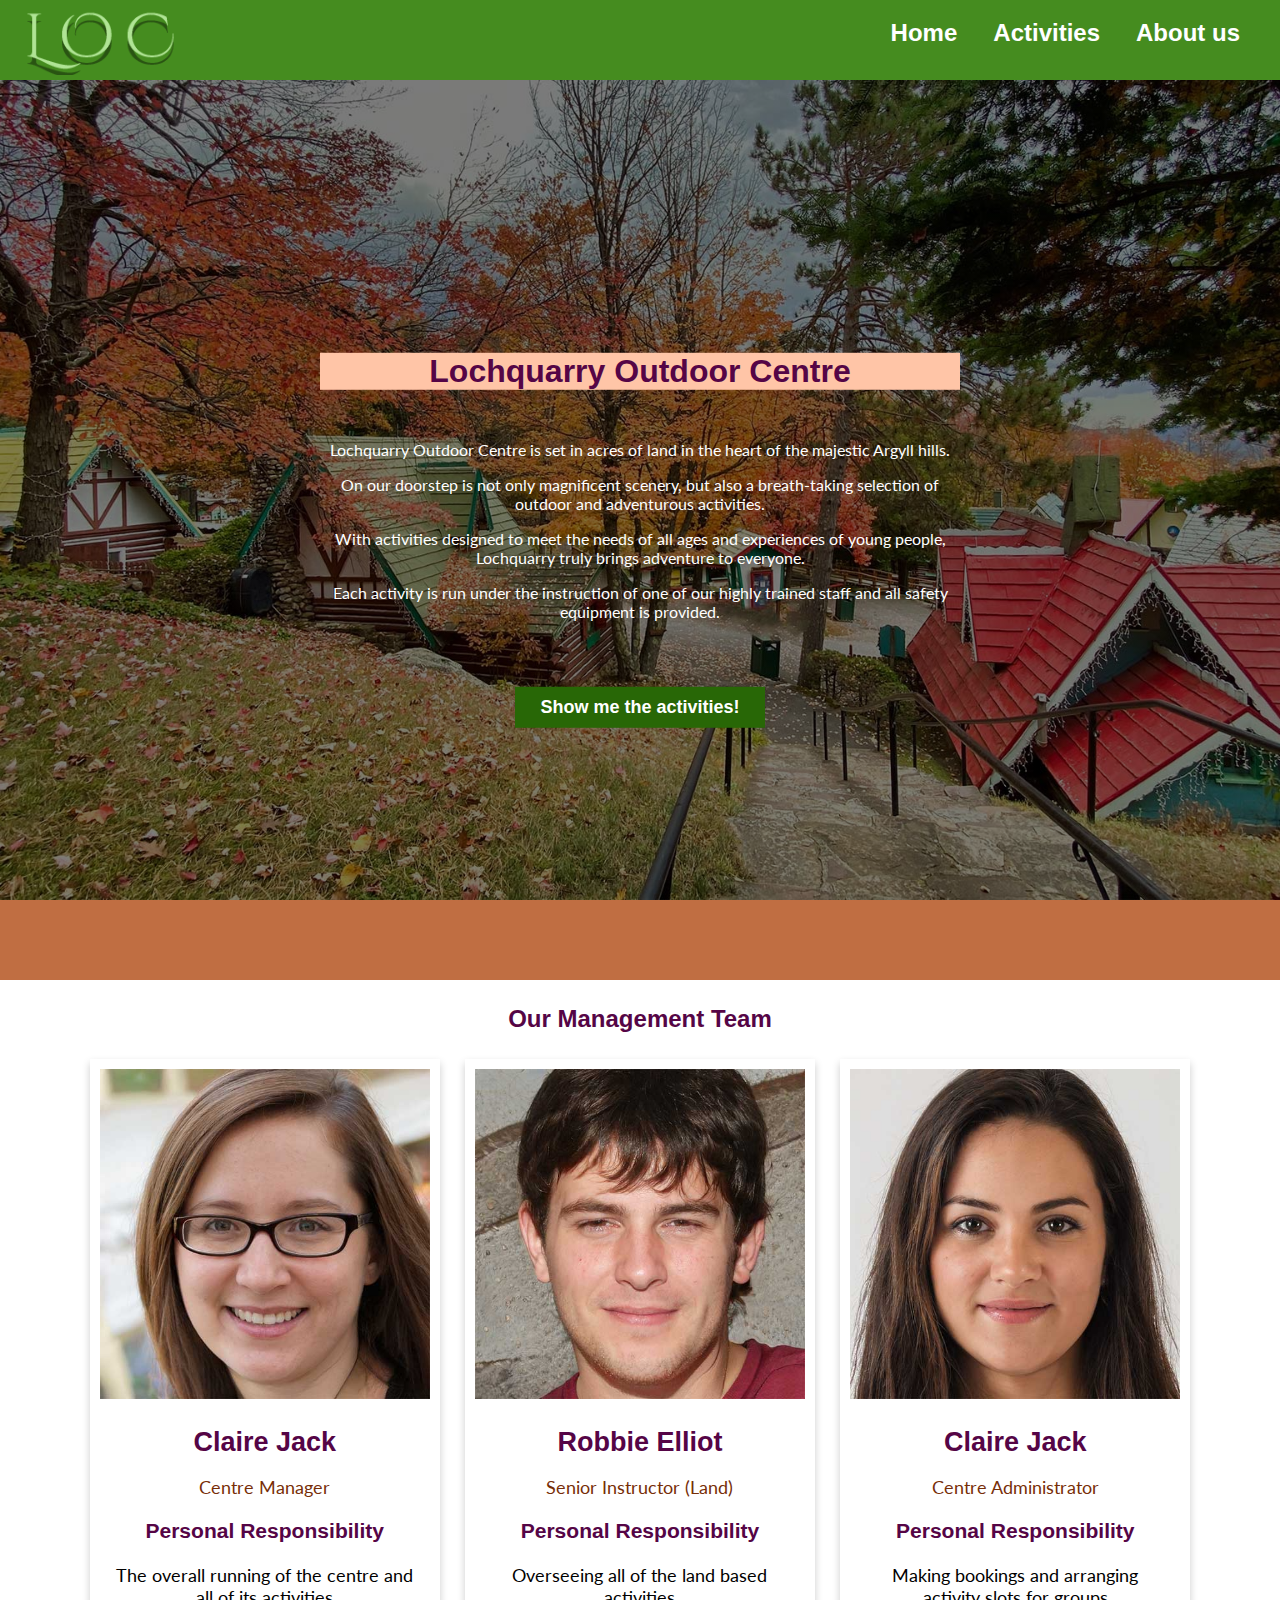
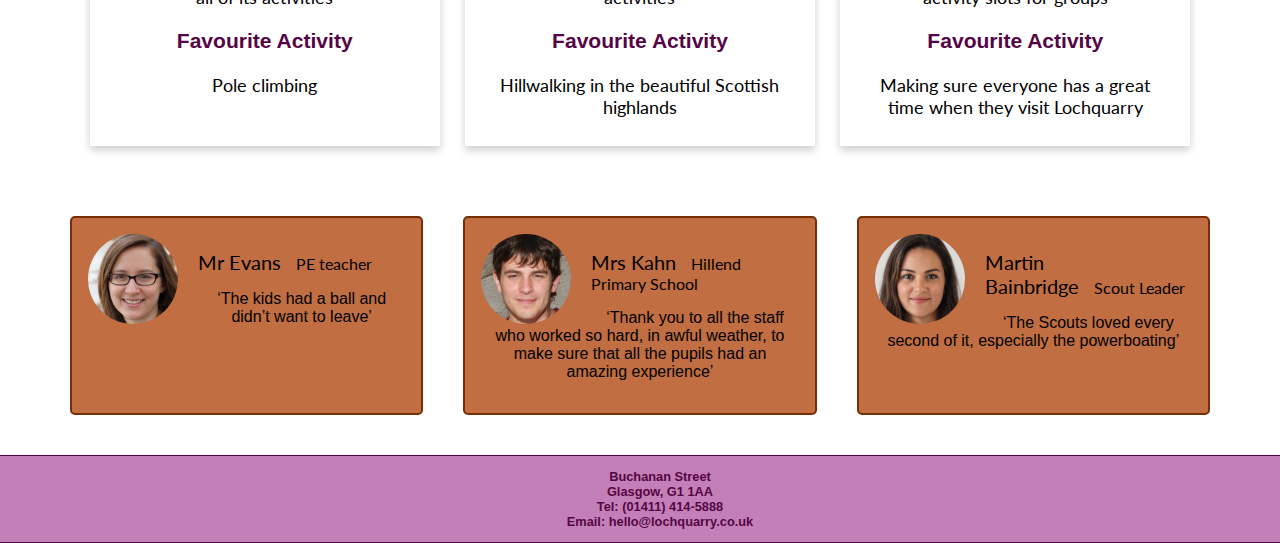
==== about.html @ d8d75395 "Adding about.html page & styling updates" ====
<!DOCTYPE html>
<html lang="en">
<head>
    <meta charset="UTF-8">
    <meta http-equiv="X-UA-Compatible" content="IE=edge">
    <meta name="viewport" content="width=device-width, initial-scale=1.0">
    <link rel="stylesheet" href="https://fonts.googleapis.com/css?family=Lato">
    <link rel="stylesheet" href="css/style.css" type="text/css">
    <title>Lochquarry Outdoor Centre</title>
</head>

<body>
    <!-- Navbar -->
    <div class="topnav">
        <a href="index.html"><img class="logo" src="img/logo-1.png" alt="Logo of Lochquarry Outdoor Centre"></a>
        <div class="navbar">
            <a href="index.html">Home</a>
            <a href="activities.html">Activities</a>
            <a href="about.html">About us</a>
        </div>
    </div>

    <!-- Hero Image -->
    <div class="img-hero">
        <div class="txt-hero">
            <h1>Lochquarry Outdoor Centre</h1>
            <p>Lochquarry Outdoor Centre is set in acres of land in the heart of the majestic Argyll hills.</p>
            <p>On our doorstep is not only magnificent scenery, but also a breath-taking selection of outdoor and adventurous activities.</p>
            <p>With activities designed to meet the needs of all ages and experiences of young people, Lochquarry truly brings adventure to everyone.</p>
            <p>Each activity is run under the instruction of one of our highly trained staff and all safety equipment is provided.</p>
            <button onclick="window.location.href='activities.html'">Show me the activities!</button>
        </div>
    </div>

    <!-- Content -->
    <div class="content-about">
        <h2>Our Management Team</h2>
        <div class="cards">
            <div class="card">
                <img src="../img/personnel-1.jpg" alt="Image of center staff" style="width: 100%">
                <div class="card-txt">
                    <h2>Claire Jack</h2>
                    <p class="title">Centre Manager</p>
                    <h3>Personal Responsibility</h3>
                    <p>The overall running of the centre and all of its activities</p>
                    <h3>Favourite Activity</h3>
                    <p>Pole climbing</p>
                </div>
            </div>
            <div class="card">
                <img src="../img/personnel-2.jpg" alt="Image of center staff" style="width: 100%">
                <div class="card-txt">
                    <h2>Robbie Elliot</h2>
                    <p class="title">Senior Instructor (Land)</p>
                    <h3>Personal Responsibility</h3>
                    <p>Overseeing all of the land based activities</p>
                    <h3>Favourite Activity</h3>
                    <p>Hillwalking in the beautiful Scottish highlands</p>
                </div>
            </div>
            <div class="card">
                <img src="../img/personnel-3.jpg" alt="Image of center staff" style="width: 100%">
                <div class="card-txt">
                    <h2>Claire Jack</h2>
                    <p class="title">Centre Administrator</p>
                    <h3>Personal Responsibility</h3>
                    <p>Making bookings and arranging activity slots for groups</p>
                    <h3>Favourite Activity</h3>
                    <p>Making sure everyone has a great time when they visit Lochquarry</p>
                </div>
            </div>
        </div>
            <!-- <div class="card-2"><img src="../img/personnel-2.jpg" alt="Image of center staff" style="width: 100%"></div>
            <div class="card-3"><img src="../img/personnel-3.jpg" alt="Image of center staff" style="width: 100%"></div> -->
        </div>
        <!-- Personnel Cards -->

        <div class="fb-act">
            <!-- <div class="fb-col">
                <div class="fb-img-pers fb-img-4"></div>
                <div class="fb-img-pers fb-img-5"></div>
                <div class="fb-img-pers fb-img-6"></div>
            </div> -->


        <!-- Testimonials -->
            <div class="test-container">
                <div class="testimonial test-1">
                    <img src="img/personnel-1.jpg" alt="Avatar" style="width:90px">
                    <p><span>Mr Evans</span>PE teacher</p>
                    <p>‘The kids had a ball and didn’t want to leave’</p>
                </div>
                <div class="testimonial test-2">
                    <img src="img/personnel-2.jpg" alt="Avatar" style="width:90px">
                    <p><span>Mrs Kahn</span>Hillend Primary School</p>
                    <p>‘Thank you to all the staff who worked so hard, in awful weather, to make sure that all the pupils had an amazing experience’</p>
                </div>
                <div class="testimonial test-3">
                    <img src="img/personnel-3.jpg" alt="Avatar" style="width:90px">
                    <p><span>Martin Bainbridge</span>Scout Leader</p>
                    <p>‘The Scouts loved every second of it, especially the powerboating’</p>
                </div>
            </div>
        </div>
    </div>

    <!-- Footer -->
    <footer>
        <div class="address">
            <ul>
                <li>Buchanan Street</li>
                <li>Glasgow, G1 1AA</li>
                <li>Tel: (01411) 414-5888</li>
                <li>Email: hello@lochquarry.co.uk</li>
            </ul>
        </div>
    </footer>
</body>
</html>
---- css/style.css ----
/* Stylesheet for Lochquarry Outdoor Centre */
/* 2022 */
/* https://tsamayadesigns.github.io/LochquarryOutdoorCentre/index.html */

:root {
    /* Colours */
    --pri-0: #5FA739;
    --pri-1: #B0E495;
    --pri-3: #458C1F;    
    --pri-4: #286706;
    --sec-1-0: #C06E42;
    --sec-1-1: #FFC5A7;
    --sec-1-4: #772E07;
    --sec-2-0: #8A2F78;    
    --sec-2-1: #C380B6;
    --sec-2-4: #550546;
    --bgc-0: #dedede;
    --bgc-1: #ffffff;
    --blk-0: #111111;

    /* Fonts */
    --ffam: "Segoe Print", Verdana, Geneva, Tahoma, sans-serif;
    --ftxt: "Lato", sans-serif;
}

body {
    margin: 0;
    font-family: var(--ftxt);
    background-color: var(--bgc-1);
    box-sizing: border-box;
}
body, html {
    height: 100%;
}
h1,h2,h3,h4,h5,h6 {
    font-family: var(--ffam);
    text-align: center;
    color: var(--sec-2-4);
}

/* Navigation */
.topnav {
    background-color: var(--pri-3);
    height: 80px;
}
.logo {
    max-height: 70px;
    margin: 5px 20px;
}
.navbar {
    float: right;
    overflow: hidden;
    padding: 1.2em 1.5em;
}
.navbar a {
    text-decoration: none;
    text-align: center;
    padding: 5px 16px;
    font-size: 1.5em;
    color: var(--bgc-1);
    /* background-color: var(--pri-0); */
    font-weight: 700;
    font-family: var(--ffam);
}
.navbar a:hover {
    background-color: var(--sec-1-4);
    color: var(--sec-1-1);
    font-weight: 900;
}

.content {
    margin: 0 100px;
    background-color: var(--bgc-0);
}
.content h1, h2 {
    margin: 0;
    padding-top: 25px;
}

.content-about {
    background-color: transparent;
}

/* Testimonials */
.test-container {
    display: flex;
    flex-direction: row;
    justify-content: space-evenly;
}
.testimonial {
    border: 2px solid var(--sec-1-4);;
    background-color: var(--sec-1-0);;
    border-radius: 5px;
    padding: 16px;
    margin: 20px 20px 40px;
    flex: 1;
}
.testimonial p:nth-of-type(even) {        
    font-family: var(--ffam);
    text-align: center;
}
.testimonial::after {
    content: "";
    clear: both;
    display: table;
}
.testimonial img {
    float: left;
    margin-right: 20px;
    border-radius: 50%;
}
.testimonial span {
    font-size: 20px;
    margin-right: 15px;
}
  

.fb-act {
    margin: 50px 50px 0;
}
.fb-row {
    display: flex;
    flex-direction: row; 
    justify-content: center;
    flex-wrap: wrap;
    padding-bottom: 100px;
}
.fb-row:nth-child(even) {
    flex-direction: row-reverse;
}
.fb-row h4 {
    margin-bottom: 0;
}
.fb-row p {
    margin-top: 0;
}
.fb-img, .fb-txt {
    align-items: center;
    text-align: center;
    min-width: 40%;
    max-width: 50%;
}
.fb-txt {
    padding: 0 20px;
    margin:auto;
    align-items: flex-start;
}

.fb-col {
    display: flex;
    flex-direction: column; 
    justify-content: center;
    flex-wrap: wrap;
    padding-bottom: 100px;
}
.img-hero {
    background-image: linear-gradient(rgba(0, 0, 0, 0.5), rgba(0, 0, 0, 0.5)), url(../img/loc-1.jpg);
    background-attachment: fixed;
    background-position: center;
    background-repeat: no-repeat;
    background-size: cover;
    position: relative;
    height: 100%;
    background-color: var(--sec-1-0);
}
.txt-hero {
    text-align: center;
    position: absolute;
    top: 50%;
    left: 50%;
    transform: translate(-50%, -50%);
    color: var(--bgc-1);
}
.txt-hero h1 {
    background-color: var(--sec-1-1);
    margin-bottom: 50px;
}
.txt-hero button {
    border: none;
    outline: 0;
    display: inline-block;
    padding: 10px 25px;
    color: var(--bgc-1);
    background-color: var(--pri-4);
    text-align: center;
    cursor: pointer;  
    font-weight: 700;
    font-size: large; 
    margin-top: 50px;
}

.fb-img-1 {
    background-image: url(../img/archery-2.jpg);
}
.fb-img-2 {
    background-image: url(../img/kayaking-1.jpg);
}
.fb-img-3 {
    background-image: url(../img/abseiling-1.jpg);
}

.fb-img {
    margin: 0 20px;
    background-repeat: no-repeat;
    background-size: cover;
    background-color: var(--sec-1-0);
    position: relative;
    min-height: 560px;
    min-width: 585px;
    /* height: 350px; */
    /* min-width: 150px;
    max-width: 300px; */
    /* border-radius: 15px;
    box-shadow: var(--blk-0) 2px 3px; */
}

.fb-img-pers {
    margin: 20px;
    background-repeat: no-repeat;
    background-size: cover;
    background-color: var(--sec-1-0);
    position: relative;
    height: 450px;
    width: 450px;
}

/* Personnel Cards */
.cards {
    display: flex;
    flex-direction: row;
    justify-content: space-between;
    margin: 2% 7%;
}
/* .col-about {
    width: 33.3%;
    margin-bottom: 20px;
    padding: 0 10px;
} */
.card {
    box-shadow: 0 4px 8px 0 rgba(0, 0, 0, 0.2);
    width: 30%;
    padding: 10px;
}
.card-txt {
    padding: 0 16px;
    text-align: center;
    font-size: large; 
}
.title {
    color:  var(--sec-1-4);
}
  


/* Footer */
footer {
    background-color: var(--sec-2-1);
    font-family: var(--ffam);
    border-top: 1px solid var(--sec-2-4);
    border-bottom: 1px solid var(--sec-2-4);
    /* margin-top: 2em; */
}
footer ul {    
    list-style-type: none;
    font-size: .8em;
    color: var(--sec-2-4);
    font-weight: 600;
    text-align: center;
}
.address {
    width: 30%;
    margin: 0 auto;
}
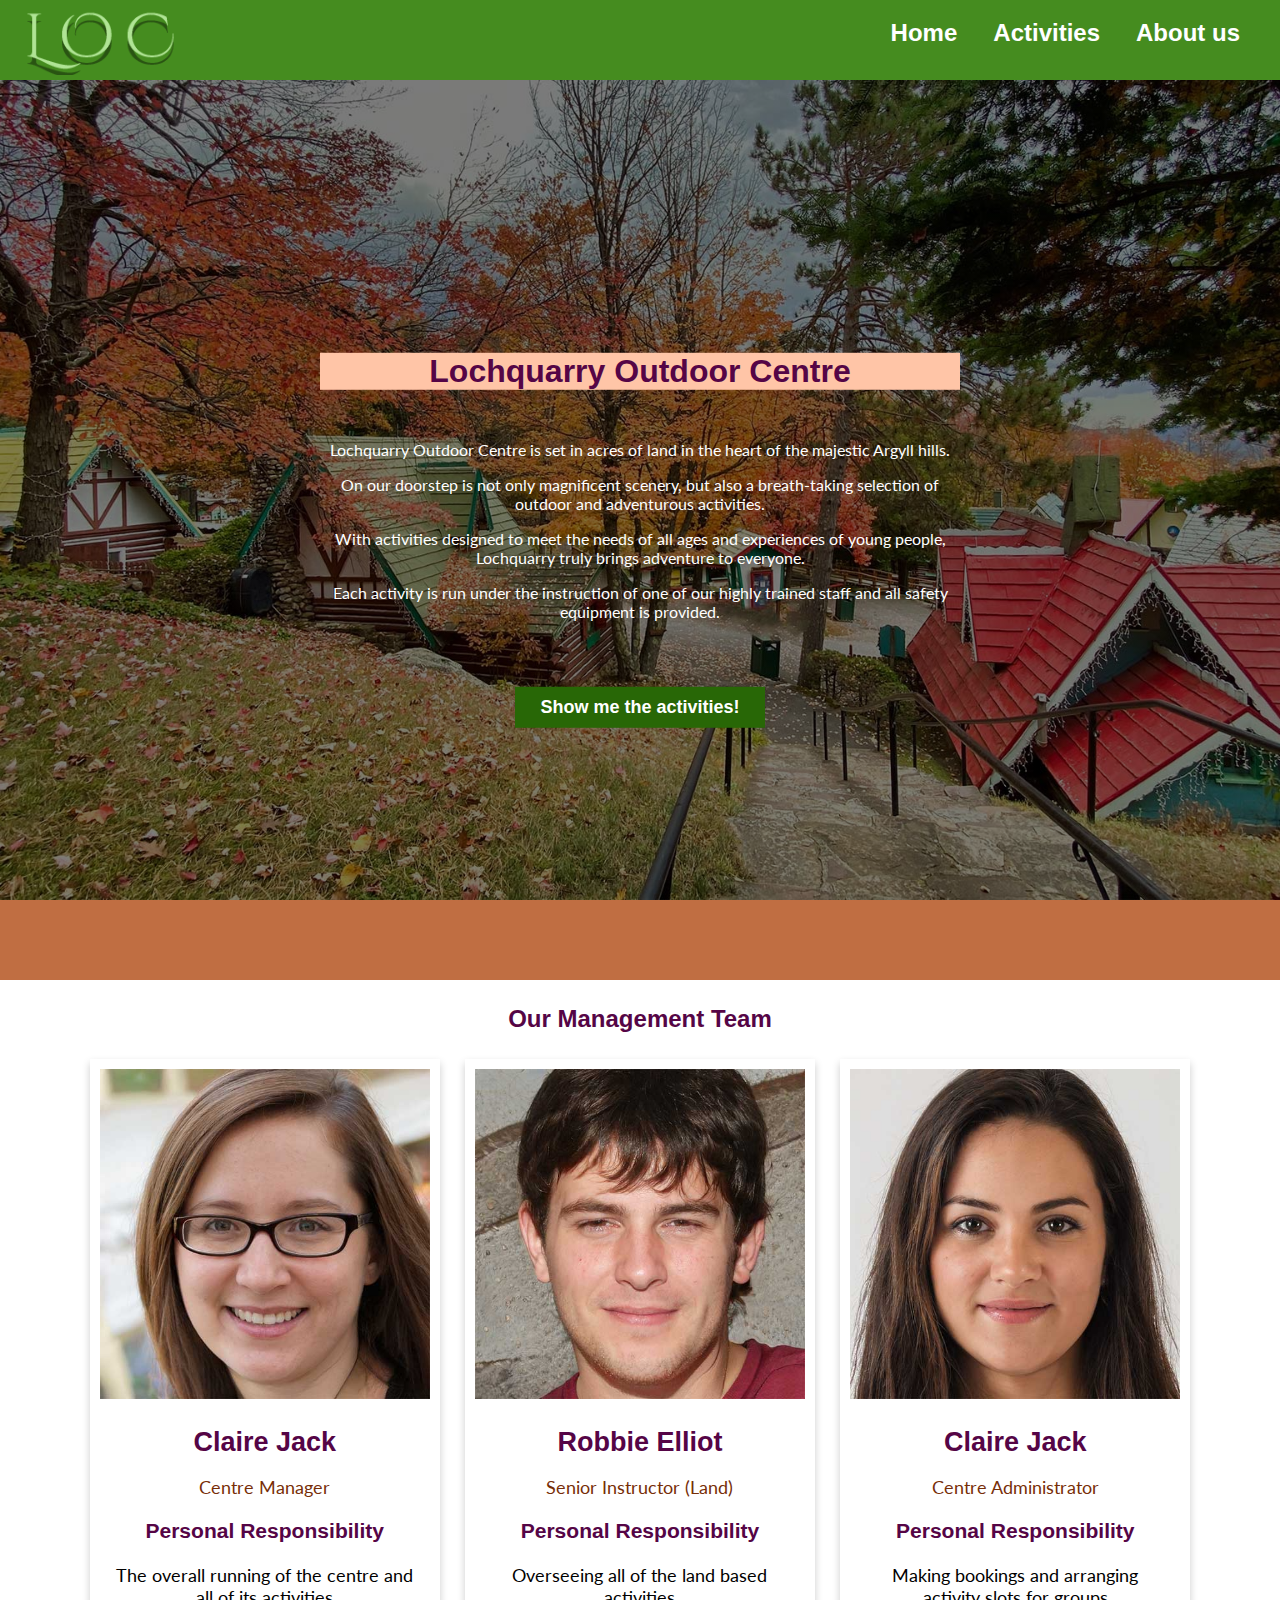
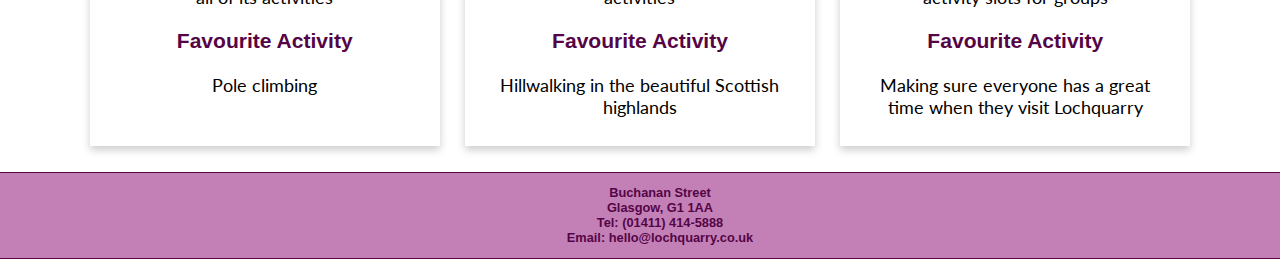
==== commit 888ade60: "About.html updates" ====
--- a/about.html
+++ b/about.html
@@ -34,6 +34,8 @@
 
     <!-- Content -->
     <div class="content-about">
+        
+        <!-- Personnel Cards -->
         <h2>Our Management Team</h2>
         <div class="cards">
             <div class="card">
@@ -70,38 +72,6 @@
                 </div>
             </div>
         </div>
-            <!-- <div class="card-2"><img src="../img/personnel-2.jpg" alt="Image of center staff" style="width: 100%"></div>
-            <div class="card-3"><img src="../img/personnel-3.jpg" alt="Image of center staff" style="width: 100%"></div> -->
-        </div>
-        <!-- Personnel Cards -->
-
-        <div class="fb-act">
-            <!-- <div class="fb-col">
-                <div class="fb-img-pers fb-img-4"></div>
-                <div class="fb-img-pers fb-img-5"></div>
-                <div class="fb-img-pers fb-img-6"></div>
-            </div> -->
-
-
-        <!-- Testimonials -->
-            <div class="test-container">
-                <div class="testimonial test-1">
-                    <img src="img/personnel-1.jpg" alt="Avatar" style="width:90px">
-                    <p><span>Mr Evans</span>PE teacher</p>
-                    <p>‘The kids had a ball and didn’t want to leave’</p>
-                </div>
-                <div class="testimonial test-2">
-                    <img src="img/personnel-2.jpg" alt="Avatar" style="width:90px">
-                    <p><span>Mrs Kahn</span>Hillend Primary School</p>
-                    <p>‘Thank you to all the staff who worked so hard, in awful weather, to make sure that all the pupils had an amazing experience’</p>
-                </div>
-                <div class="testimonial test-3">
-                    <img src="img/personnel-3.jpg" alt="Avatar" style="width:90px">
-                    <p><span>Martin Bainbridge</span>Scout Leader</p>
-                    <p>‘The Scouts loved every second of it, especially the powerboating’</p>
-                </div>
-            </div>
-        </div>
     </div>
 
     <!-- Footer -->
--- a/css/style.css
+++ b/css/style.css
@@ -251,7 +251,6 @@
 }
   
 
-
 /* Footer */
 footer {
     background-color: var(--sec-2-1);
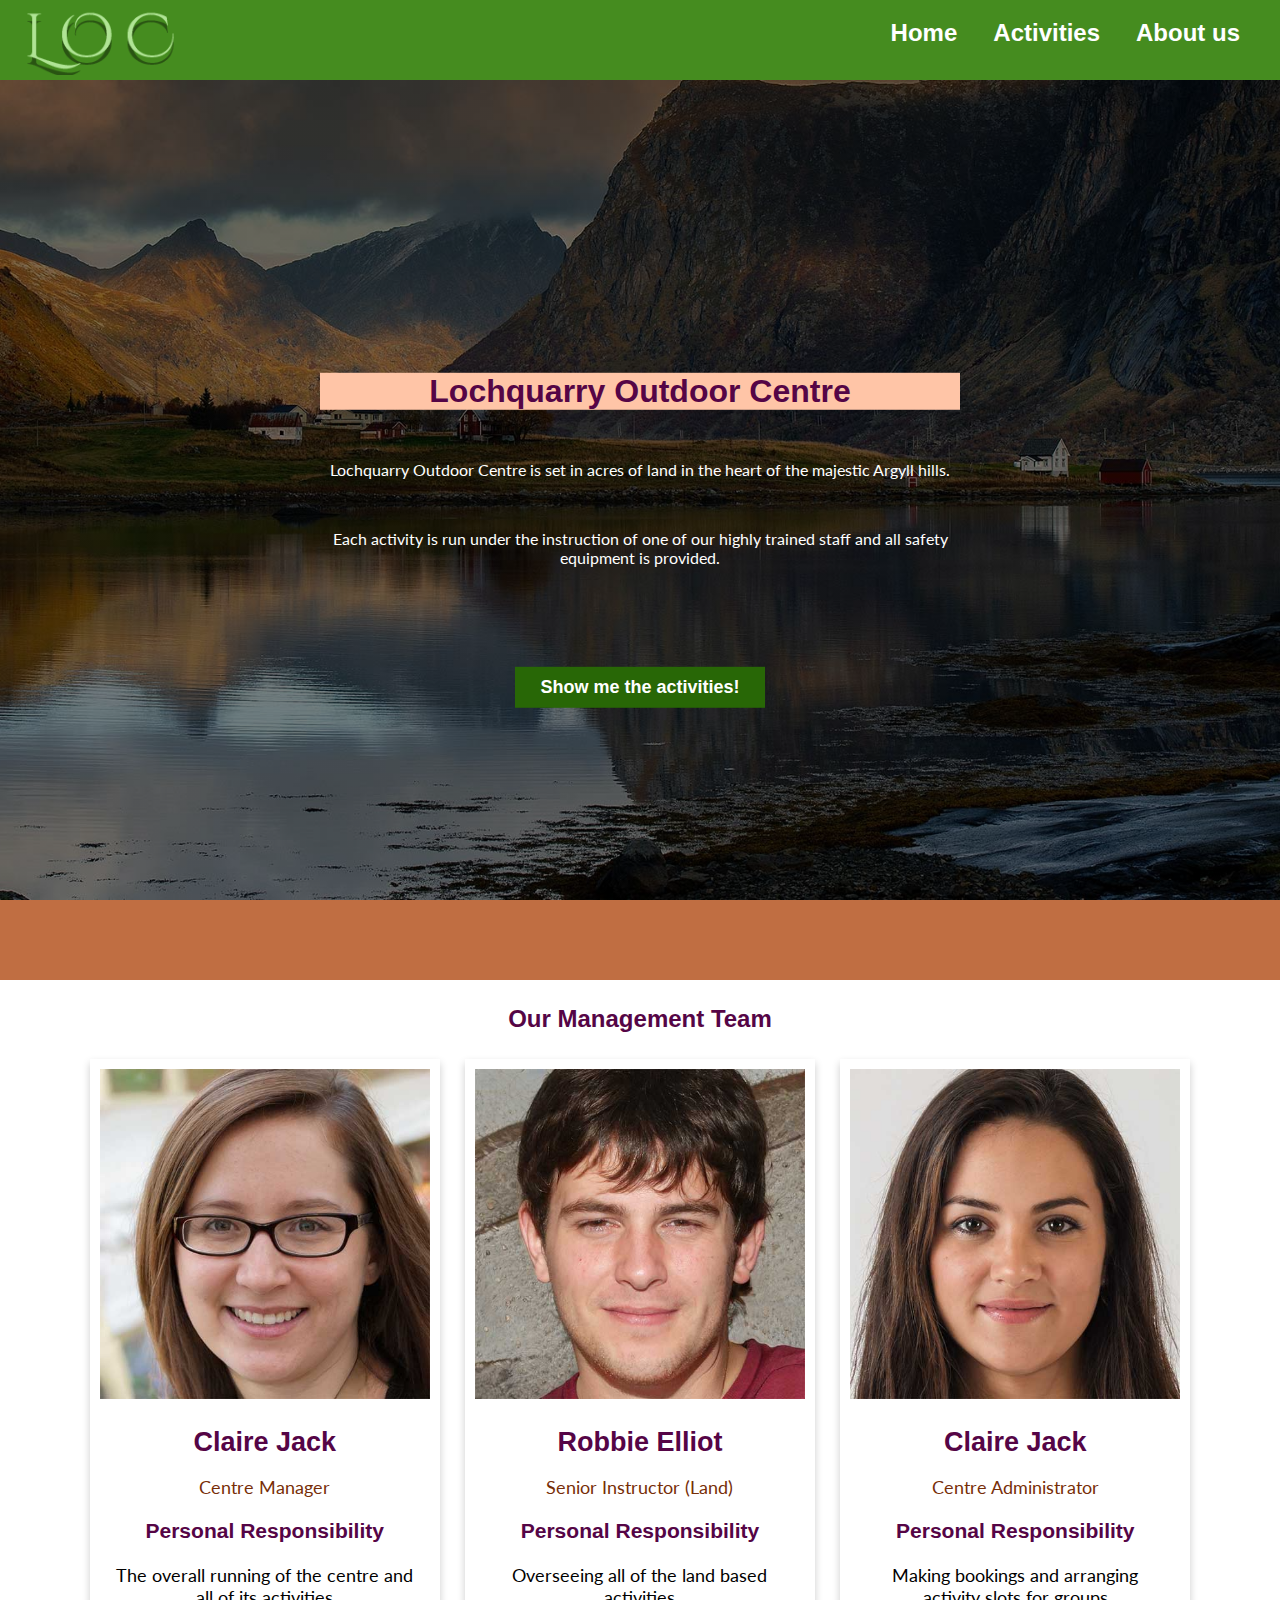
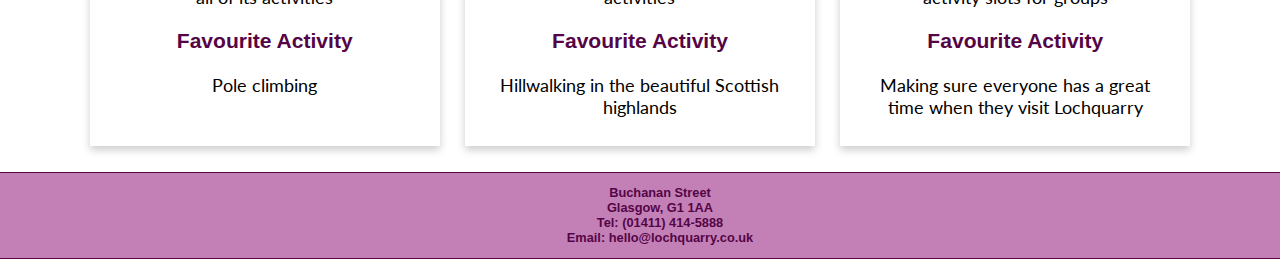
==== commit e4a8747f: "Add buttons & styling to activities on index.html" ====
--- a/about.html
+++ b/about.html
@@ -21,12 +21,10 @@
     </div>
 
     <!-- Hero Image -->
-    <div class="img-hero">
+    <div class="img-hero-2">
         <div class="txt-hero">
             <h1>Lochquarry Outdoor Centre</h1>
             <p>Lochquarry Outdoor Centre is set in acres of land in the heart of the majestic Argyll hills.</p>
-            <p>On our doorstep is not only magnificent scenery, but also a breath-taking selection of outdoor and adventurous activities.</p>
-            <p>With activities designed to meet the needs of all ages and experiences of young people, Lochquarry truly brings adventure to everyone.</p>
             <p>Each activity is run under the instruction of one of our highly trained staff and all safety equipment is provided.</p>
             <button onclick="window.location.href='activities.html'">Show me the activities!</button>
         </div>
@@ -39,7 +37,7 @@
         <h2>Our Management Team</h2>
         <div class="cards">
             <div class="card">
-                <img src="../img/personnel-1.jpg" alt="Image of center staff" style="width: 100%">
+                <img src="img/personnel-1.jpg" alt="Image of the centre manager" style="width: 100%">
                 <div class="card-txt">
                     <h2>Claire Jack</h2>
                     <p class="title">Centre Manager</p>
@@ -50,7 +48,7 @@
                 </div>
             </div>
             <div class="card">
-                <img src="../img/personnel-2.jpg" alt="Image of center staff" style="width: 100%">
+                <img src="img/personnel-2.jpg" alt="Image of centre's senior instructor" style="width: 100%">
                 <div class="card-txt">
                     <h2>Robbie Elliot</h2>
                     <p class="title">Senior Instructor (Land)</p>
@@ -61,7 +59,7 @@
                 </div>
             </div>
             <div class="card">
-                <img src="../img/personnel-3.jpg" alt="Image of center staff" style="width: 100%">
+                <img src="img/personnel-3.jpg" alt="Image of the centre administrator" style="width: 100%">
                 <div class="card-txt">
                     <h2>Claire Jack</h2>
                     <p class="title">Centre Administrator</p>
--- a/css/style.css
+++ b/css/style.css
@@ -146,15 +146,43 @@
     align-items: flex-start;
 }
 
+/* Activity styling (index.html) */
 .fb-col {
     display: flex;
     flex-direction: column; 
-    justify-content: center;
+    justify-content: space-evenly;
+    align-items: center;
     flex-wrap: wrap;
-    padding-bottom: 100px;
-}
-.img-hero {
+    margin-bottom: 100px;
+}
+.fb-txt-act {
+    color: var(--bgc-1);
+}
+.fb-txt-act h3 {
+    margin: 20%;
+    background-color: var(--sec-1-1);
+    margin-bottom: 50px;
+}
+.fb-txt-act ul {
+    margin: 20% 0 10%;
+    list-style-type: none;
+    font-size: xx-large;
+}
+.fb-txt-act ul li {
+    margin: 20px;
+}
+.fb-act button {
+    margin: 10% 0 20%;
+}
+
+/* Hero Image Styling */
+.img-hero-1 {
     background-image: linear-gradient(rgba(0, 0, 0, 0.5), rgba(0, 0, 0, 0.5)), url(../img/loc-1.jpg);
+}
+.img-hero-2 {
+    background-image: linear-gradient(rgba(0, 0, 0, 0.5), rgba(0, 0, 0, 0.5)), url(../img/loc-2.jpg);
+}
+.img-hero-1, .img-hero-2 {
     background-attachment: fixed;
     background-position: center;
     background-repeat: no-repeat;
@@ -163,6 +191,7 @@
     height: 100%;
     background-color: var(--sec-1-0);
 }
+
 .txt-hero {
     text-align: center;
     position: absolute;
@@ -175,7 +204,11 @@
     background-color: var(--sec-1-1);
     margin-bottom: 50px;
 }
-.txt-hero button {
+.txt-hero p {
+    margin: 50px 0;
+}
+
+button {
     border: none;
     outline: 0;
     display: inline-block;
@@ -188,14 +221,25 @@
     font-size: large; 
     margin-top: 50px;
 }
+button:hover {
+    background-color: var(--bgc-1);
+    color: var(--pri-4);
+}
 
 .fb-img-1 {
+    background-image:  linear-gradient(rgba(0, 0, 0, 0.5), rgba(0, 0, 0, 0.5)), url(../img/hillwalking-1.jpg);
+}
+.fb-img-2 {
+    background-image: linear-gradient(rgba(0, 0, 0, 0.5), rgba(0, 0, 0, 0.5)),  url(../img/kayaking-2.jpg);
+}
+.fb-img-3 {
+    background-image: linear-gradient(rgba(0, 0, 0, 0.5), rgba(0, 0, 0, 0.5)),  url(../img/climbing-1.jpg);
+}
+.fb-img-4 {
     background-image: url(../img/archery-2.jpg);
-}
-.fb-img-2 {
+}.fb-img-5 {
     background-image: url(../img/kayaking-1.jpg);
-}
-.fb-img-3 {
+}.fb-img-6 {
     background-image: url(../img/abseiling-1.jpg);
 }
 
@@ -207,11 +251,6 @@
     position: relative;
     min-height: 560px;
     min-width: 585px;
-    /* height: 350px; */
-    /* min-width: 150px;
-    max-width: 300px; */
-    /* border-radius: 15px;
-    box-shadow: var(--blk-0) 2px 3px; */
 }
 
 .fb-img-pers {
@@ -231,11 +270,7 @@
     justify-content: space-between;
     margin: 2% 7%;
 }
-/* .col-about {
-    width: 33.3%;
-    margin-bottom: 20px;
-    padding: 0 10px;
-} */
+
 .card {
     box-shadow: 0 4px 8px 0 rgba(0, 0, 0, 0.2);
     width: 30%;
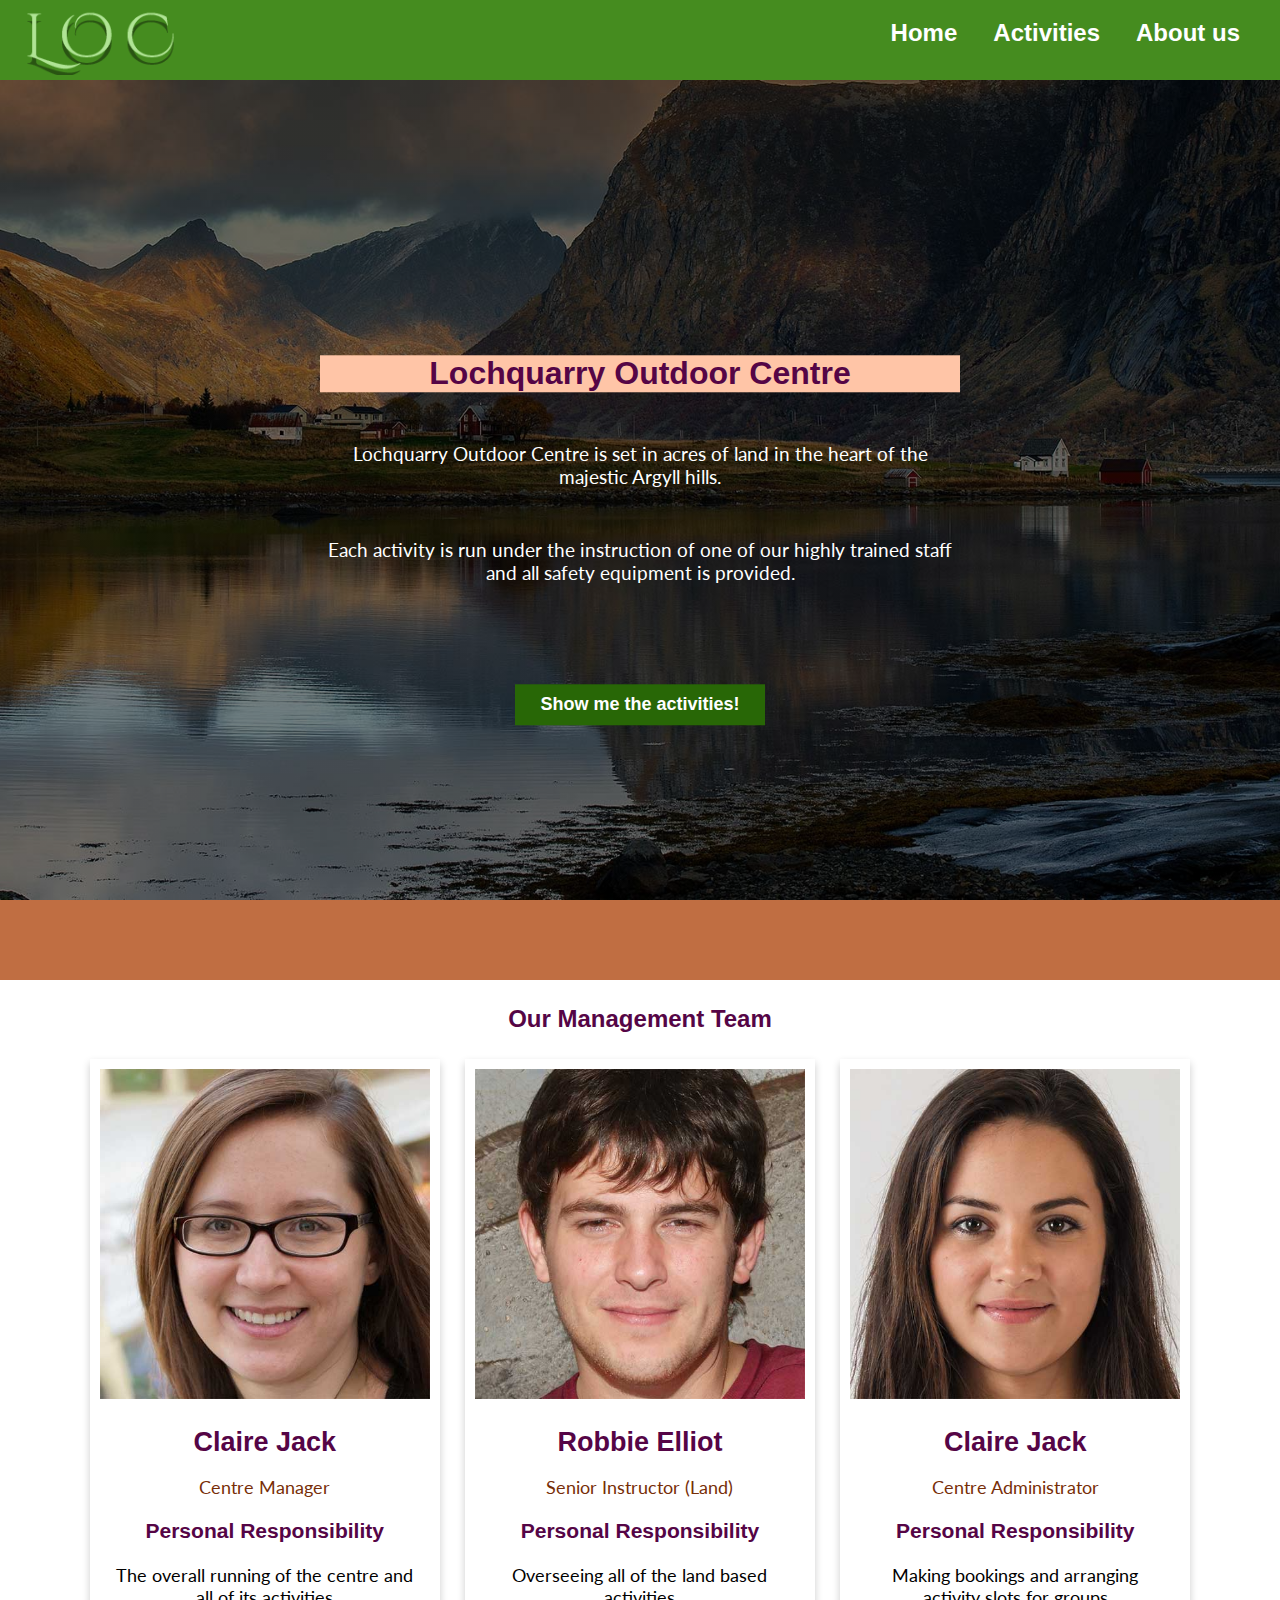
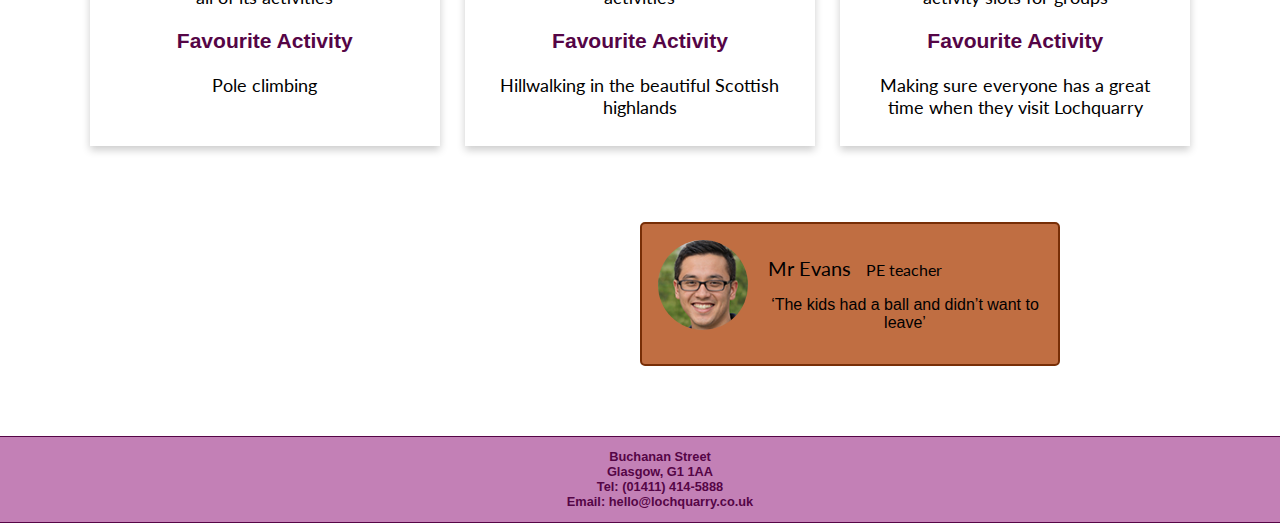
==== commit e34e1e36: "Add testimonial to about.html & styling update" ====
--- a/about.html
+++ b/about.html
@@ -70,6 +70,14 @@
                 </div>
             </div>
         </div>
+
+        <div class="test-container">
+            <div class="testimonial test-7">
+                <img src="img/testimonial-1.jpg" alt="Avatar" style="width:90px">
+                <p><span>Mr Evans</span>PE teacher</p>
+                <p>‘The kids had a ball and didn’t want to leave’</p>
+            </div>
+        </div>
     </div>
 
     <!-- Footer -->
--- a/css/style.css
+++ b/css/style.css
@@ -113,7 +113,10 @@
     font-size: 20px;
     margin-right: 15px;
 }
-  
+.test-7 {
+    margin: 50px 50% 70px;
+    min-width: 30%;
+}  
 
 .fb-act {
     margin: 50px 50px 0;
@@ -206,6 +209,7 @@
 }
 .txt-hero p {
     margin: 50px 0;
+    font-size: larger;
 }
 
 button {
@@ -226,6 +230,7 @@
     color: var(--pri-4);
 }
 
+/* Image styling - index.html & activities.html */
 .fb-img-1 {
     background-image:  linear-gradient(rgba(0, 0, 0, 0.5), rgba(0, 0, 0, 0.5)), url(../img/hillwalking-1.jpg);
 }
@@ -263,6 +268,9 @@
     width: 450px;
 }
 
+.fb-img-1, .fb-img-2, .fb-img-3 {
+    margin-bottom: 70px;
+}
 /* Personnel Cards */
 .cards {
     display: flex;
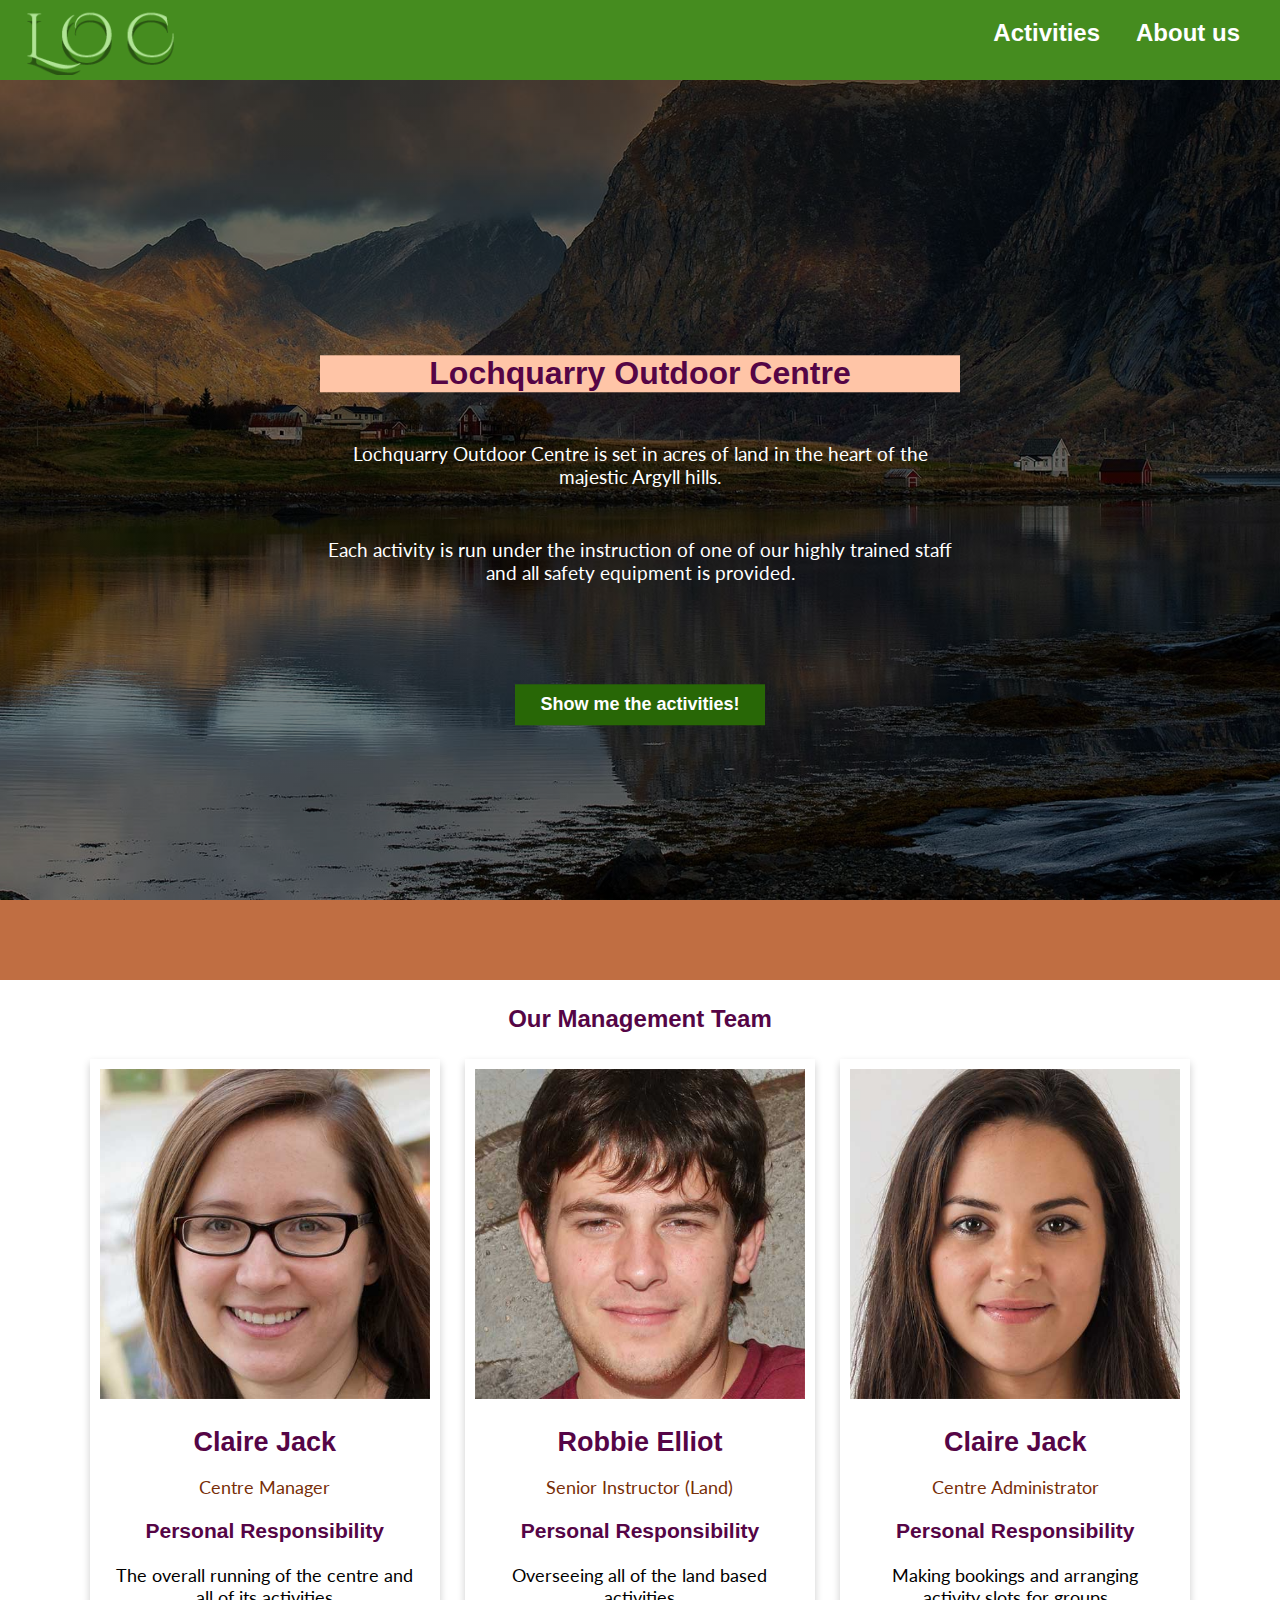
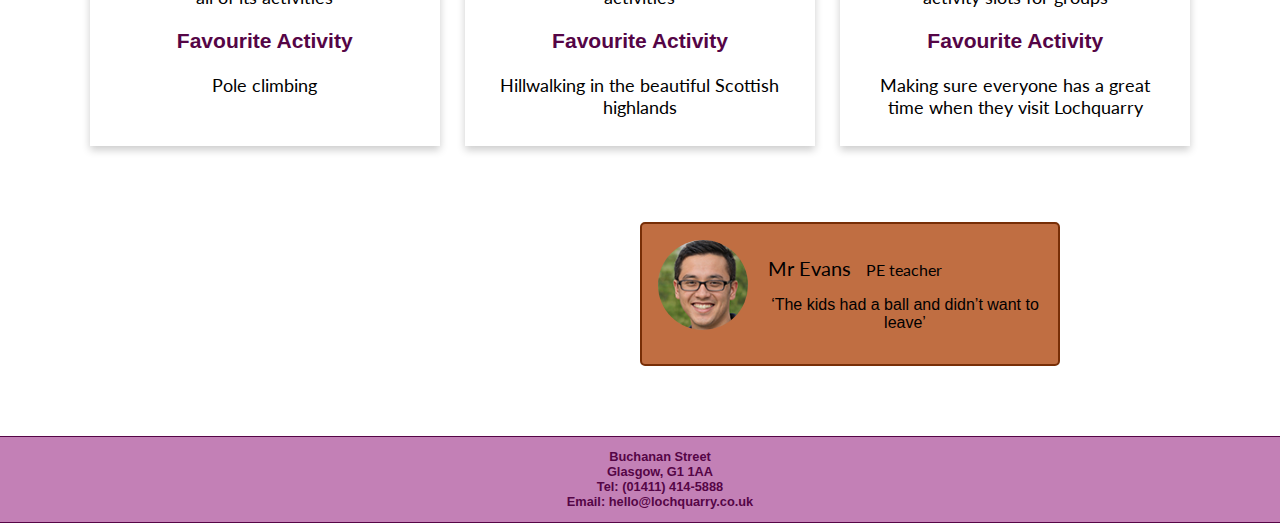
==== commit 3605da45: "Remove index.html link from activities & about" ====
--- a/about.html
+++ b/about.html
@@ -14,7 +14,6 @@
     <div class="topnav">
         <a href="index.html"><img class="logo" src="img/logo-1.png" alt="Logo of Lochquarry Outdoor Centre"></a>
         <div class="navbar">
-            <a href="index.html">Home</a>
             <a href="activities.html">Activities</a>
             <a href="about.html">About us</a>
         </div>
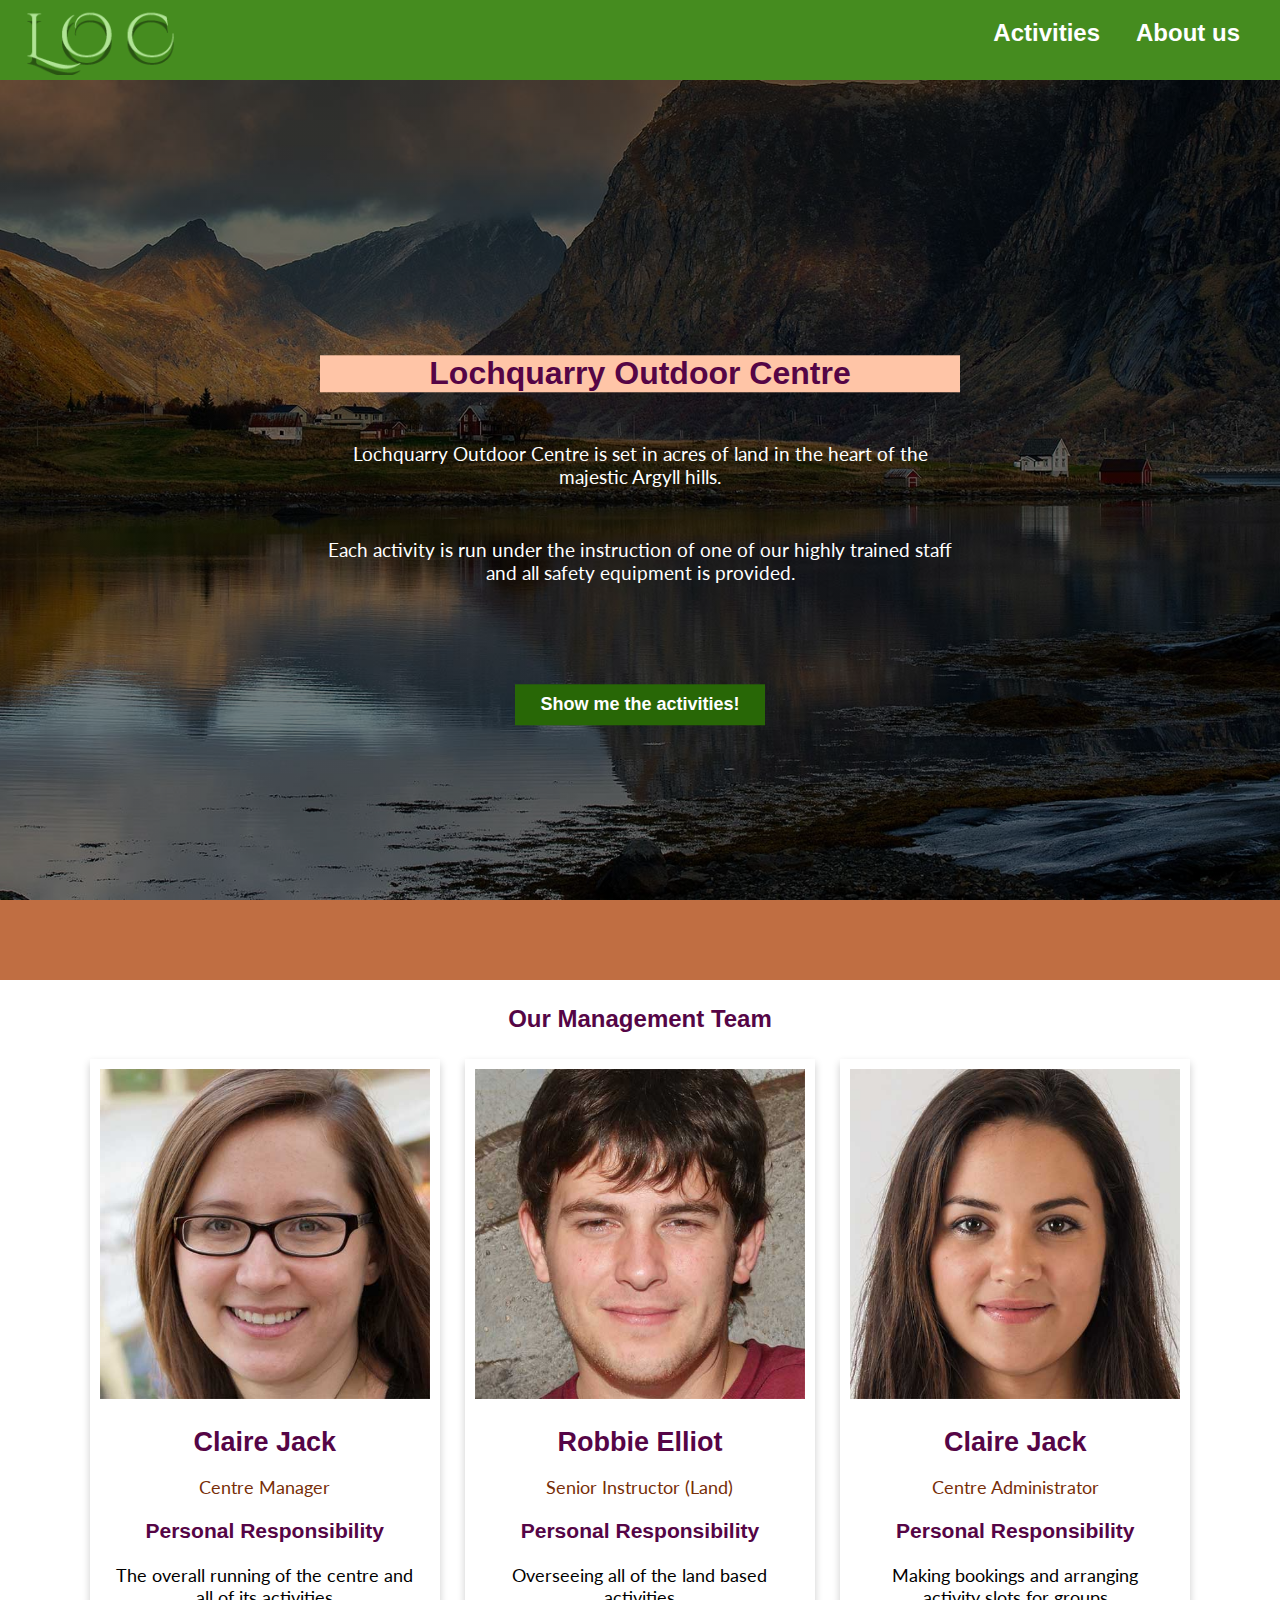
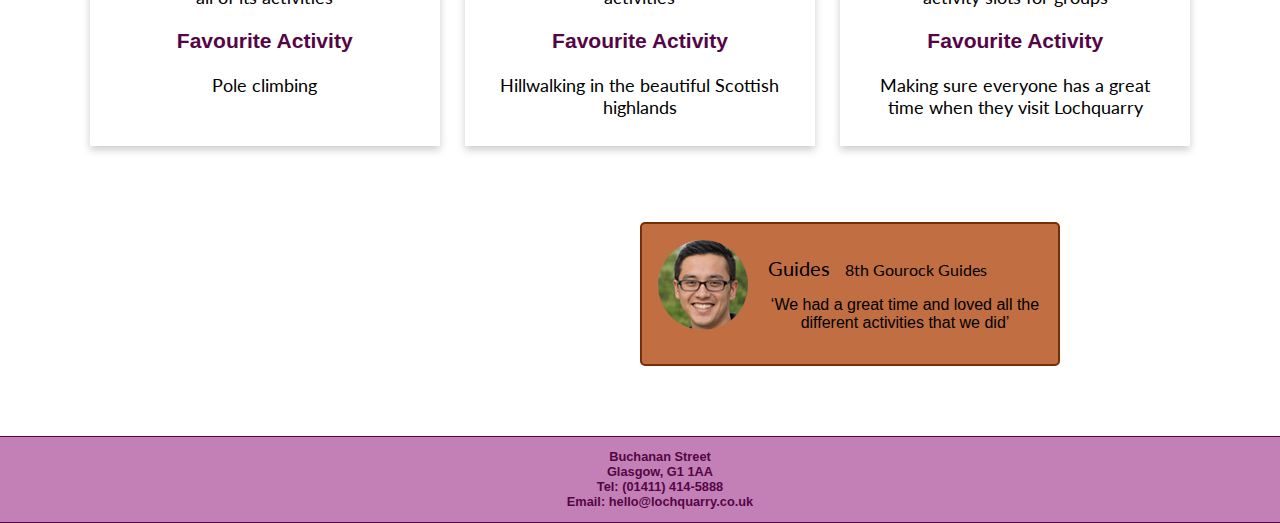
==== commit bb031eb6: "Update testimonial on about page" ====
--- a/about.html
+++ b/about.html
@@ -73,8 +73,8 @@
         <div class="test-container">
             <div class="testimonial test-7">
                 <img src="img/testimonial-1.jpg" alt="Avatar" style="width:90px">
-                <p><span>Mr Evans</span>PE teacher</p>
-                <p>‘The kids had a ball and didn’t want to leave’</p>
+                <p><span>Guides</span>8th Gourock Guides</p>
+                <p>‘We had a great time and loved all the different activities that we did’</p>
             </div>
         </div>
     </div>
